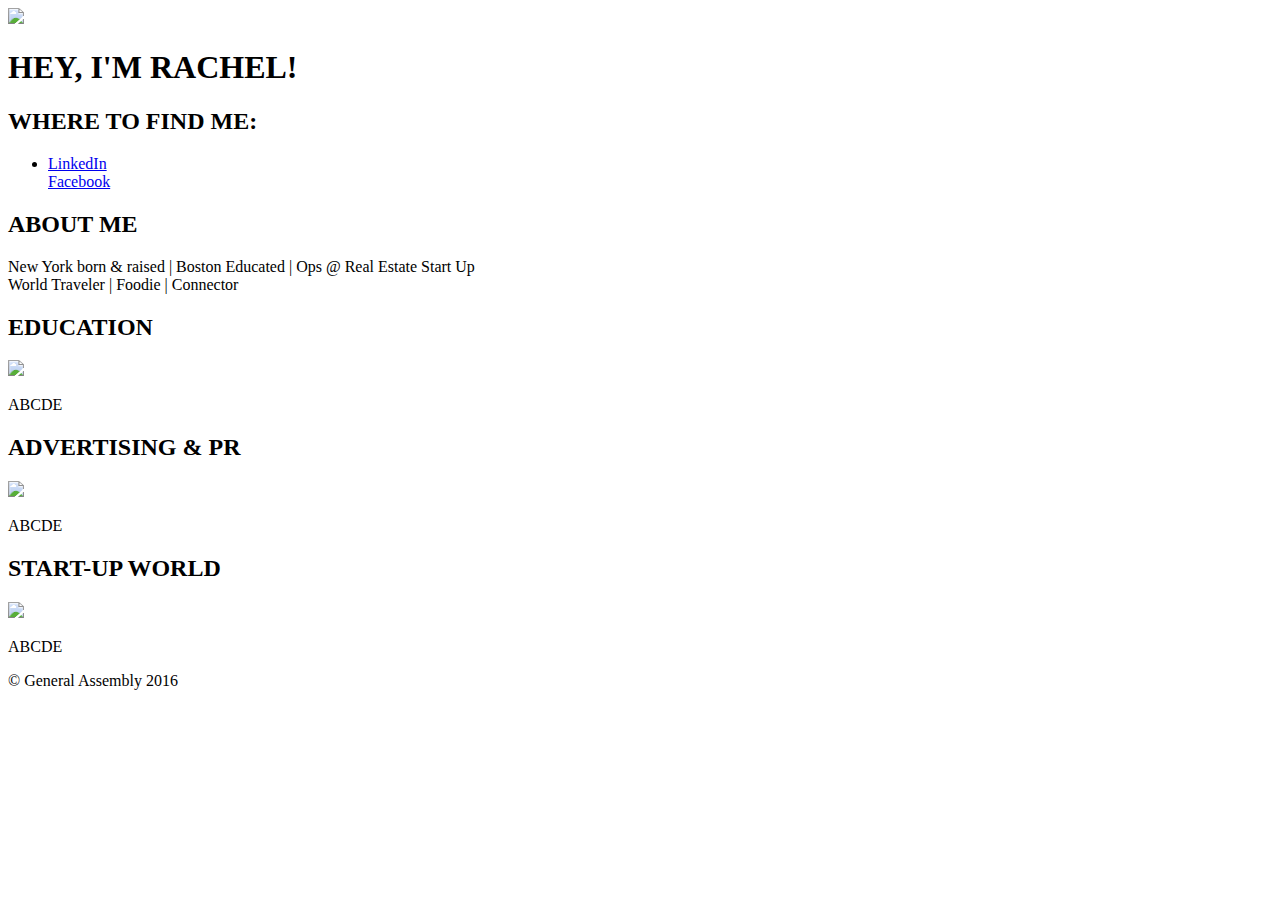
==== index.html @ 027b7163 "Changed Title" ====
<!DOCTYPE html>
<html lang="en">
<head>
  <meta charset="UTF-8">
  <title>About Rachel Ryan</title>
  <link rel="stylesheet" href="css/styles.css">
</head>
<body>
  <div class="wrapper">
    <!-- This is a comment -->
    <header>
      <img src="images/Colombia Headshot 2016.jpg">
      <h1>HEY, I'M RACHEL!</h1>
    </header>
    <div class="main-content">
      <div>
      <h2> WHERE TO FIND ME: </h2>
        <ul>
          <li class="social"><a href="https://www.linkedin.com/in/rachelaryan">LinkedIn</a>
          <br class="social"><a href="https://www.facebook.com/rachelllryan">Facebook</a></br></li>
        </ul>
      </div>
      <div>
        <h2>ABOUT ME</h2>
        <p>New York born & raised | Boston Educated | Ops @ Real Estate Start Up  <br>
        World Traveler | Foodie | Connector</br></p>
      </div>
      <p> </p>
      <div id="projects" class="clearfix">
        <div class="project ">
          <h2>EDUCATION</h2>
          <img src="https://upload.wikimedia.org/wikipedia/en/thumb/5/5b/Boston_College_Seal.svg/1024px-Boston_College_Seal.svg.png">
          <p>ABCDE</p>
        </div>
        <div class="project ">
          <h2>ADVERTISING & PR</h2>
          <img src="images/advertising.png">
          <p>ABCDE</p>
        </div>
        <div class="project ">
          <h2>START-UP WORLD</h2>
          <img src="images/Totes_PSOFNYC.png">
          <p>ABCDE</p>

        </div>
      </div>
    </div>
    <footer>
        <p>&copy; General Assembly 2016</p>
    </footer>
  </div>
</body>
</html>
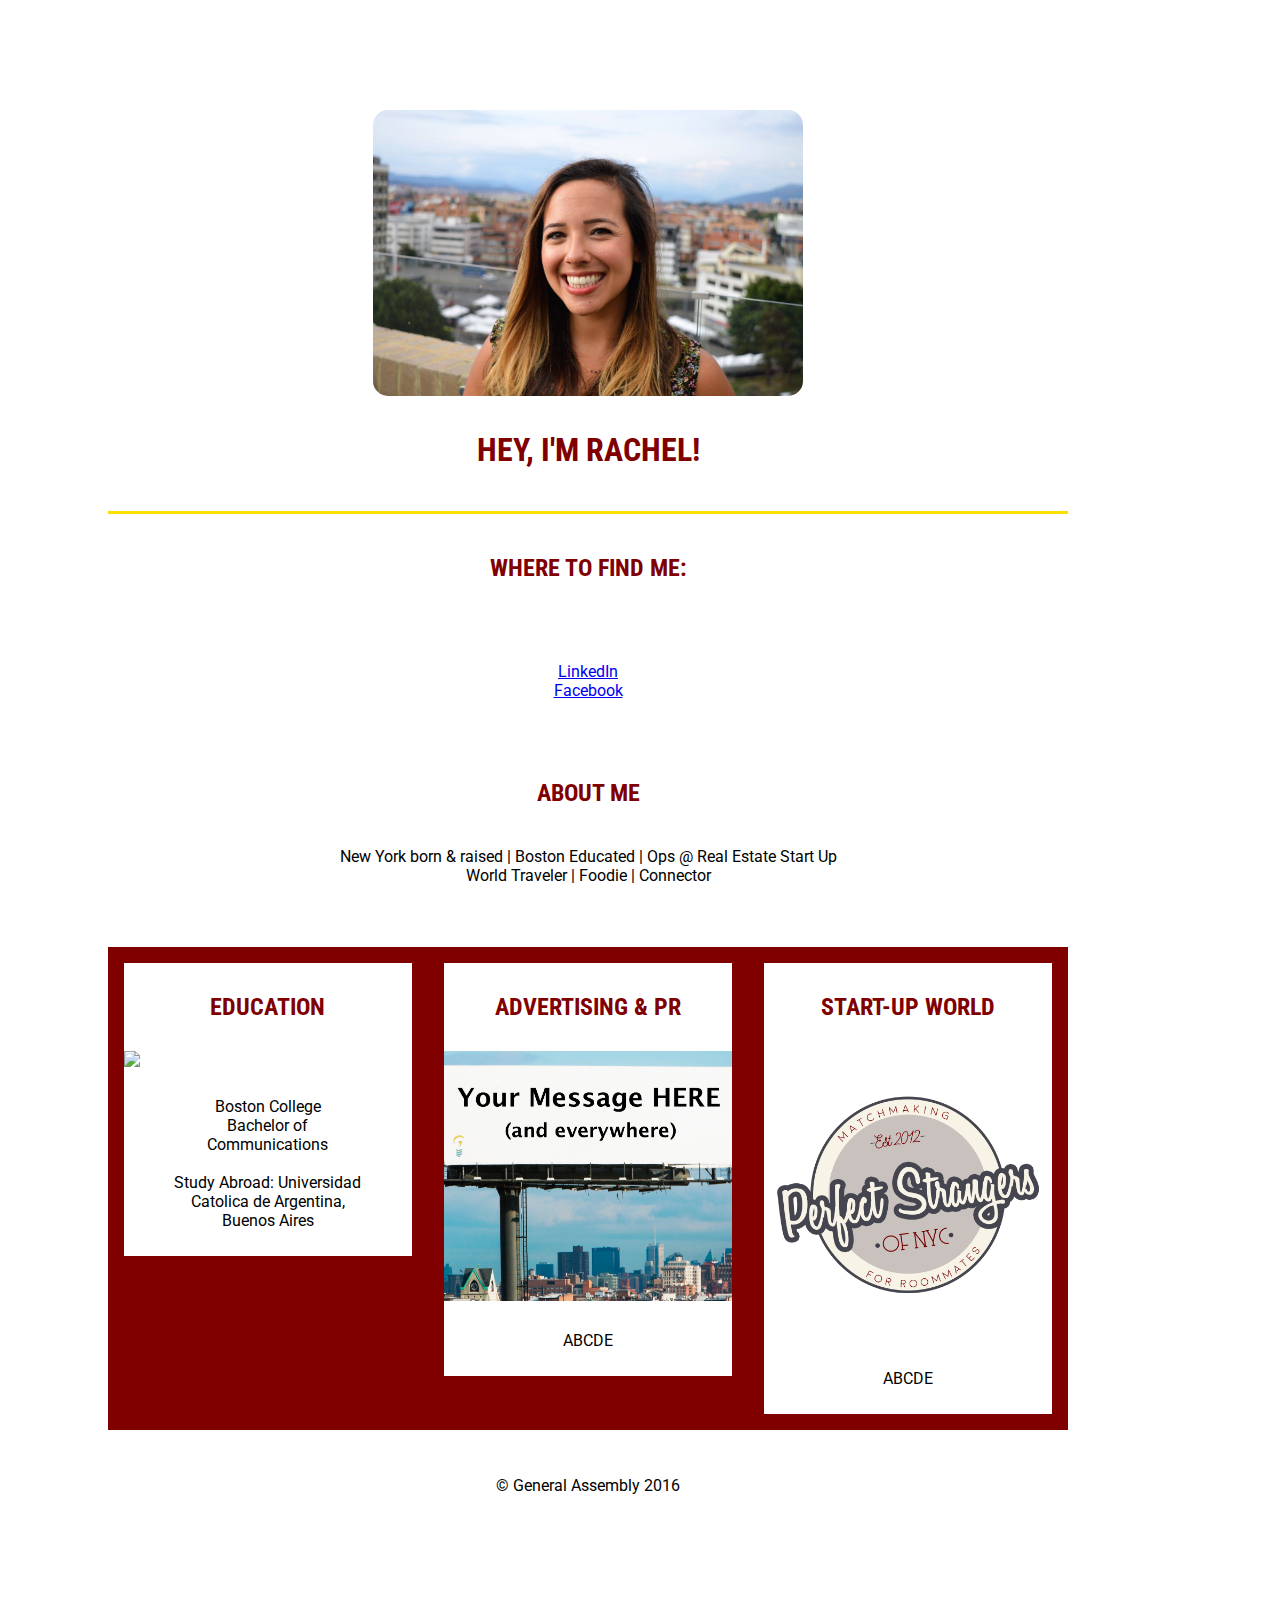
==== commit 3ab0ea9a: "Changed Education Project Text" ====
--- a/index.html
+++ b/index.html
@@ -30,7 +30,10 @@
         <div class="project ">
           <h2>EDUCATION</h2>
           <img src="https://upload.wikimedia.org/wikipedia/en/thumb/5/5b/Boston_College_Seal.svg/1024px-Boston_College_Seal.svg.png">
-          <p>ABCDE</p>
+          <p>Boston College
+          <br>Bachelor of Communications</br>
+          <br>Study Abroad: Universidad Catolica de Argentina, Buenos Aires </br>
+          </p>
         </div>
         <div class="project ">
           <h2>ADVERTISING & PR</h2>
--- a/css/styles.css
+++ b/css/styles.css
@@ -0,0 +1,117 @@
+
+
+
+
+
+
+@import url('https://fonts.googleapis.com/css?family=Roboto|Roboto+Condensed');
+
+h1, h2, h3 {
+	font-family: 'Roboto Condensed', sans-serif;
+	color: maroon;
+}
+
+p, li { 
+	font-family: 'Roboto', sans-serif;
+}
+
+.project {
+	background-color: maroon;
+	width: 543px;
+}
+
+
+h2 ol {
+	color: #e0e209;
+}
+
+body{
+	background color: white
+}
+
+.wrapper {
+	width: 960px;
+	margin: 100px;
+}
+
+header, footer{;
+	text-align: center;
+	padding: 10px 50px;
+}
+
+header img {
+	width: 50%; 
+	border-radius: 15px;
+
+}
+
+h1, h2, h2 ul, ul li, p{;
+	text-align: center;
+	padding: 10px 50px;
+}
+
+.main-content{
+	background-color: white;
+	padding: 10px 0;
+	border-top: 3px solid #FFDF00;
+}
+
+.main-content ul {
+	list-style-type: none;
+	padding-left: 0;
+	margin: 0 auto;
+	text-align: center;
+}
+
+.main-content ul li {
+	padding: 50px;
+	text-align: center;
+}
+
+a{
+	color: black
+	text-decoration: none;
+}
+
+.main-content p {
+	margin: 10px 5px
+	text-align: justify-all;
+}
+
+
+
+#projects {
+	background-color: maroon;
+}
+
+.clearfix:after {
+	content:"";
+	display:table;
+	clear:both;
+}
+
+.project {
+	width: 30%;
+	display: inline block;
+	background-color: white;
+	margin: 1.66%;
+	border-radius: 4 px;
+	float: left;
+}
+
+.project h2 {
+	text-align: center;
+}
+
+.project img {
+	max-width: 100%;
+}
+
+
+
+
+
+
+
+
+
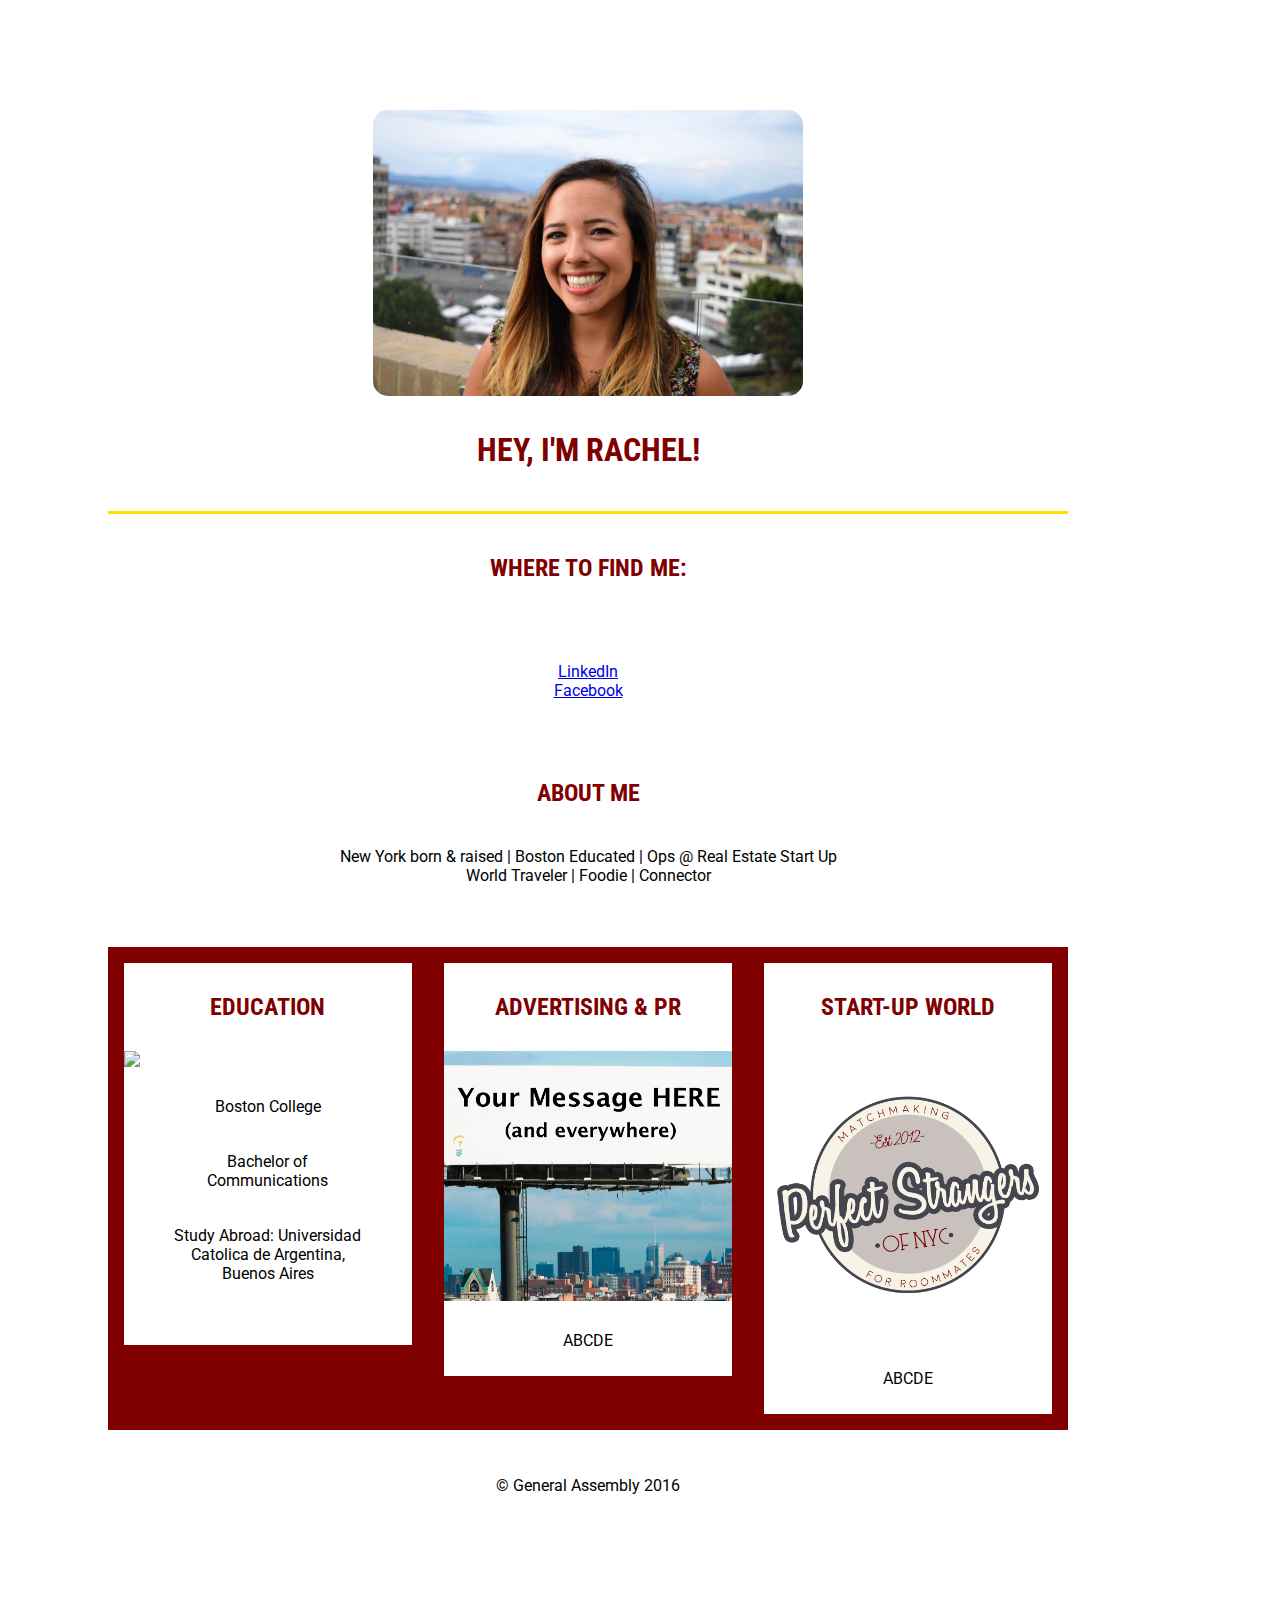
==== commit 3519d8b4: "Adjusted Education Text Formatting" ====
--- a/index.html
+++ b/index.html
@@ -31,8 +31,8 @@
           <h2>EDUCATION</h2>
           <img src="https://upload.wikimedia.org/wikipedia/en/thumb/5/5b/Boston_College_Seal.svg/1024px-Boston_College_Seal.svg.png">
           <p>Boston College
-          <br>Bachelor of Communications</br>
-          <br>Study Abroad: Universidad Catolica de Argentina, Buenos Aires </br>
+          <p>Bachelor of Communications</p>
+          <p>Study Abroad: Universidad Catolica de Argentina, Buenos Aires </p>
           </p>
         </div>
         <div class="project ">
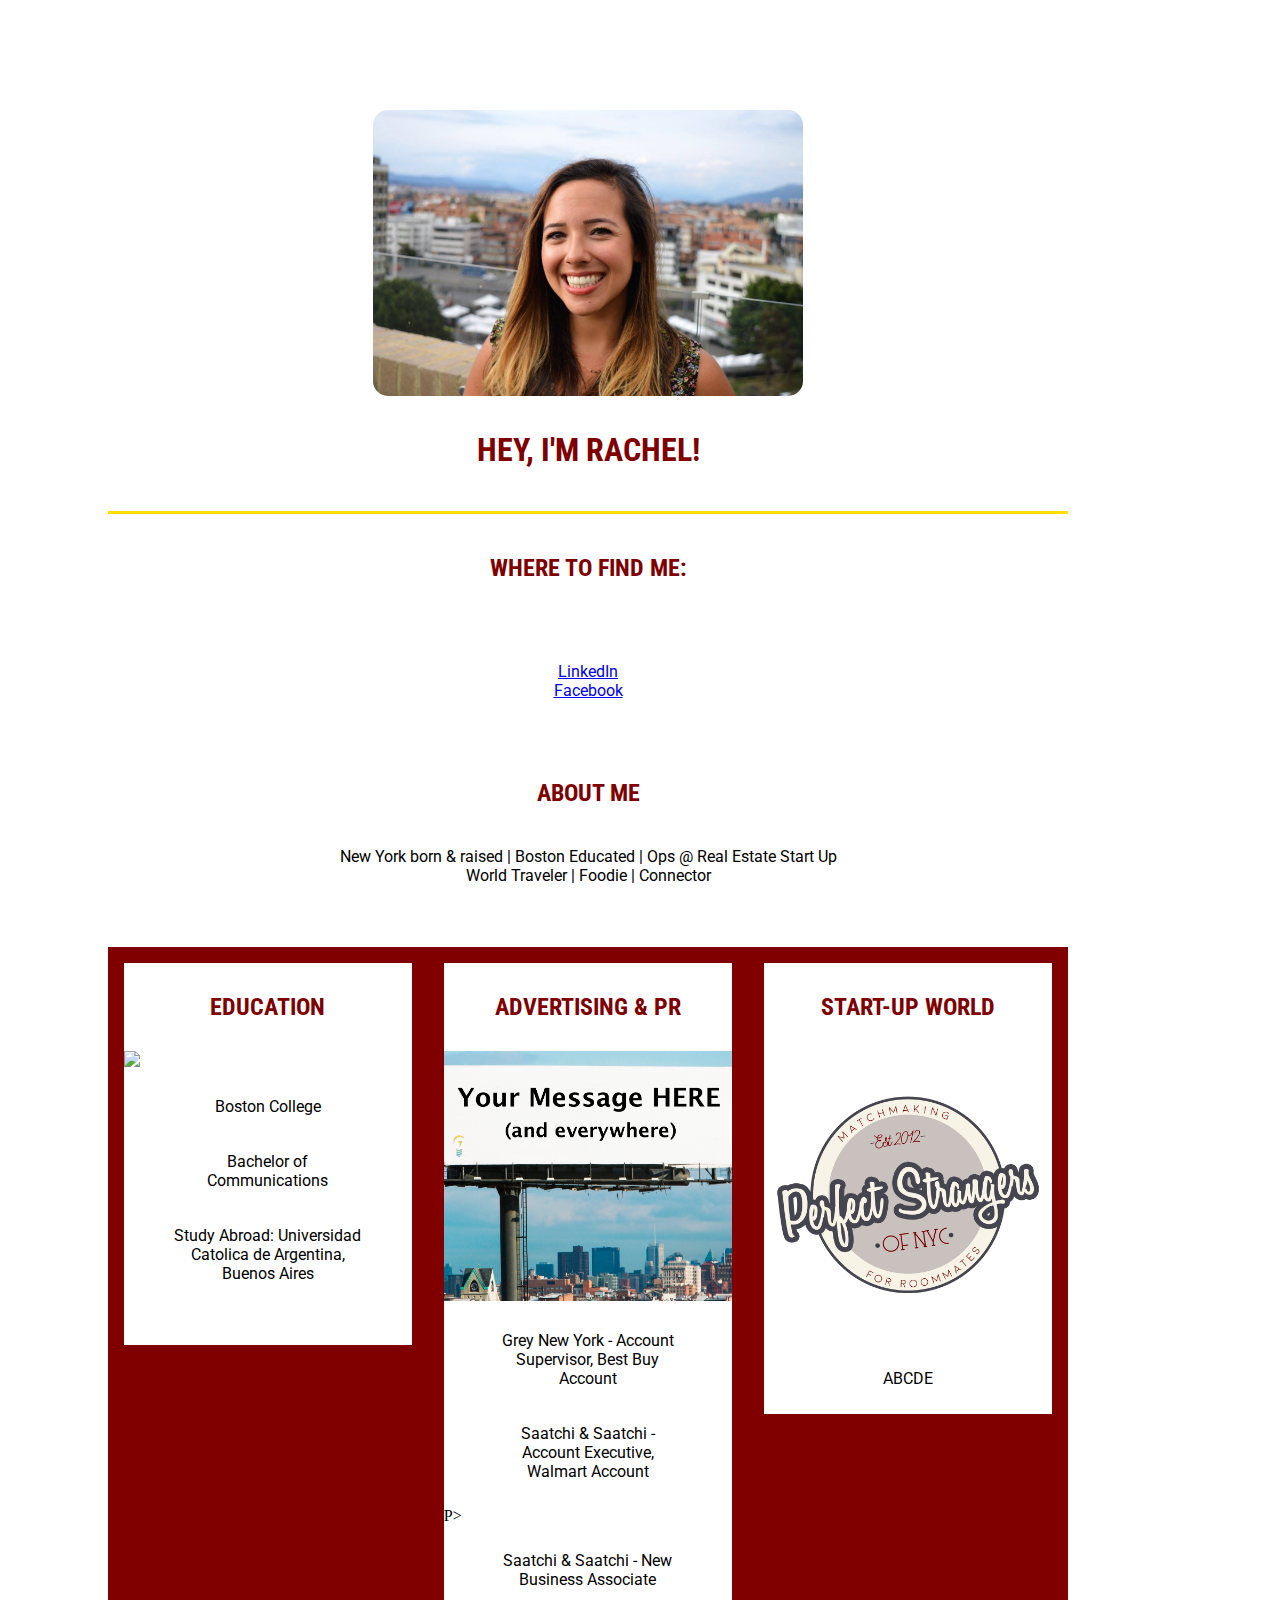
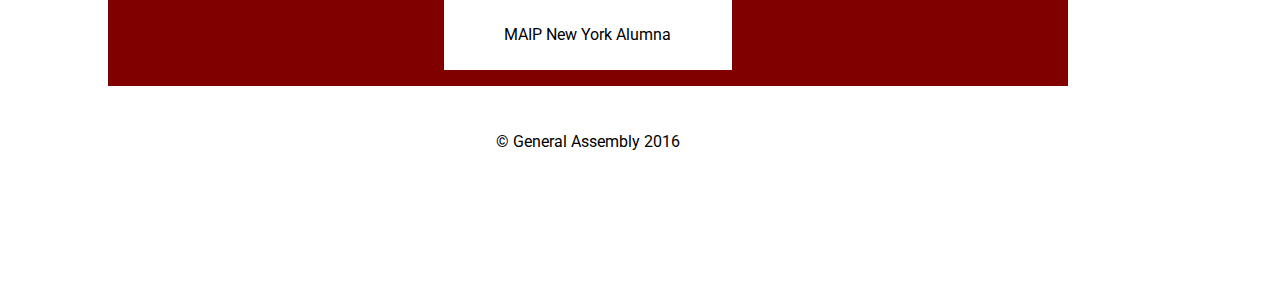
==== commit b83c4e6e: "Updated Advertising & PR Project Text" ====
--- a/index.html
+++ b/index.html
@@ -38,7 +38,10 @@
         <div class="project ">
           <h2>ADVERTISING & PR</h2>
           <img src="images/advertising.png">
-          <p>ABCDE</p>
+          <p>Grey New York - Account Supervisor, Best Buy Account</p>
+          <p>Saatchi & Saatchi - Account Executive, Walmart Account </p>P>
+          <p>Saatchi & Saatchi - New Business Associate </p>
+          <P>MAIP New York Alumna
         </div>
         <div class="project ">
           <h2>START-UP WORLD</h2>
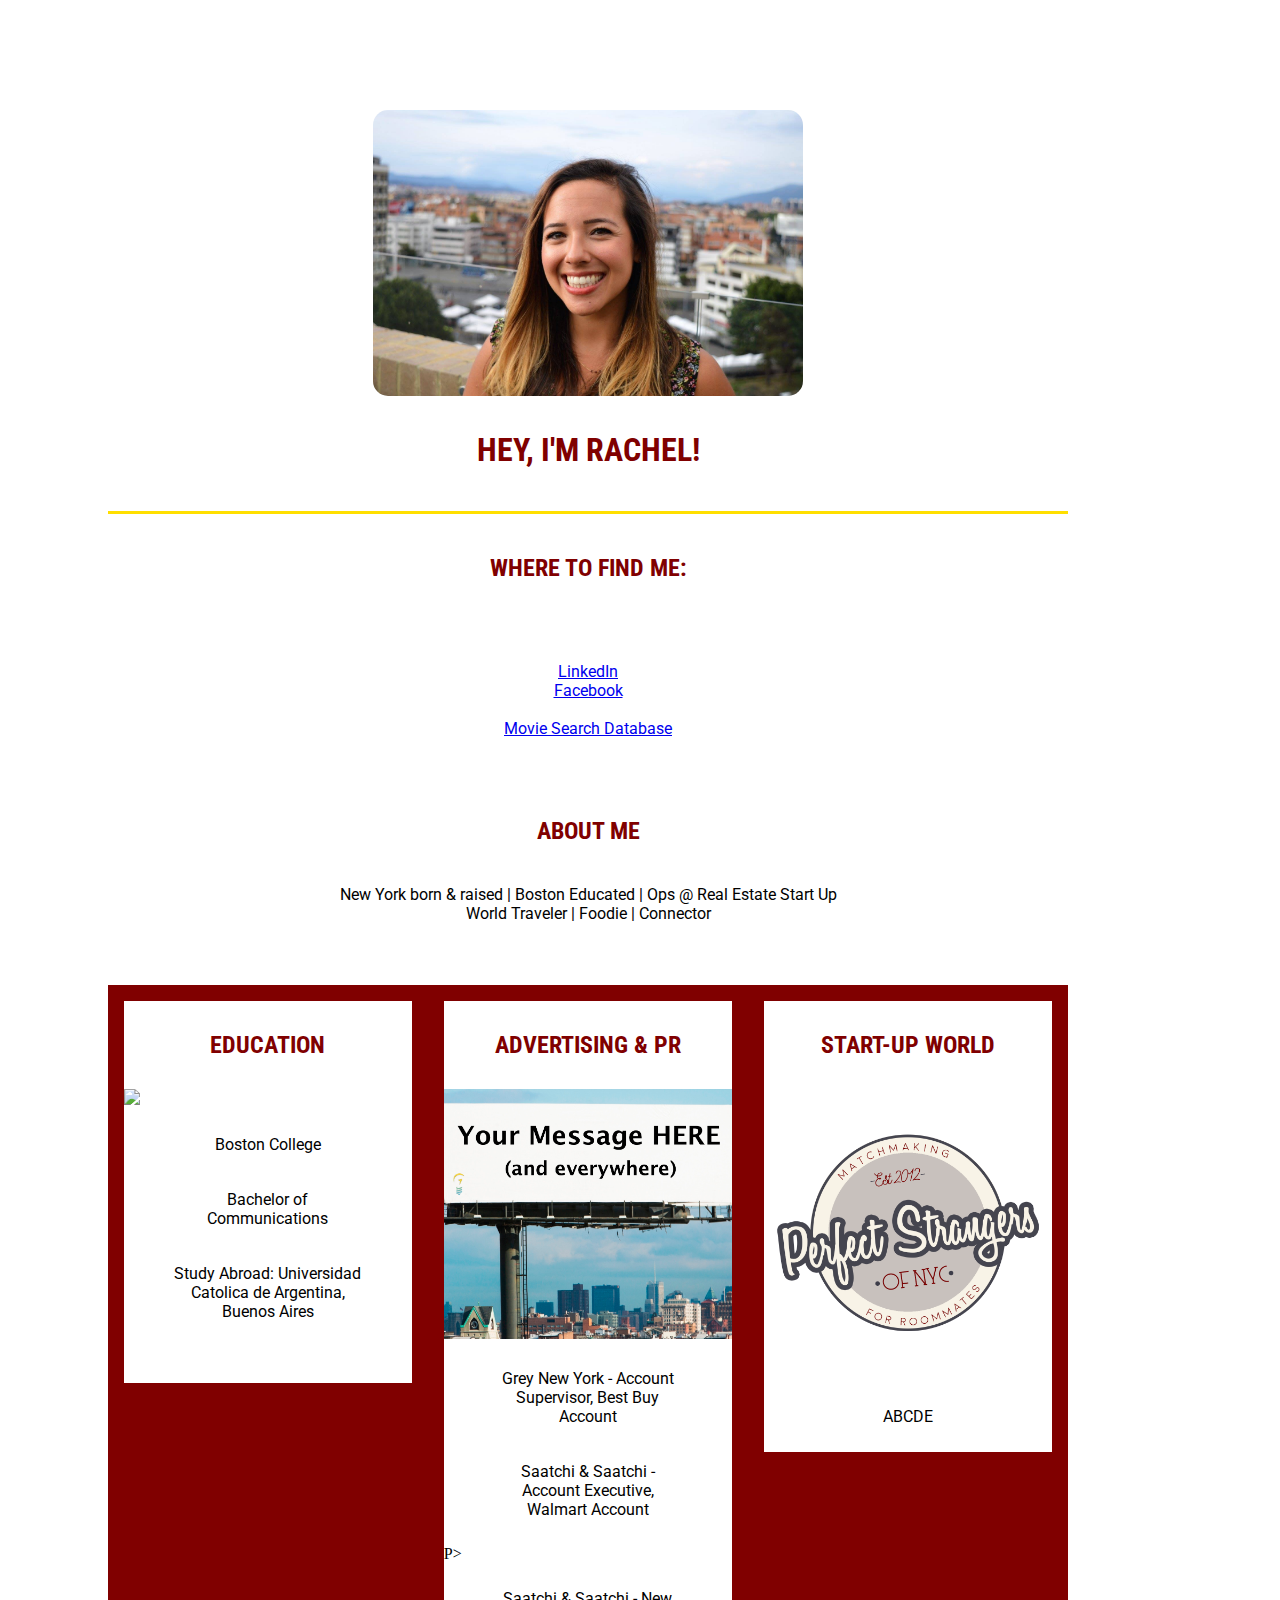
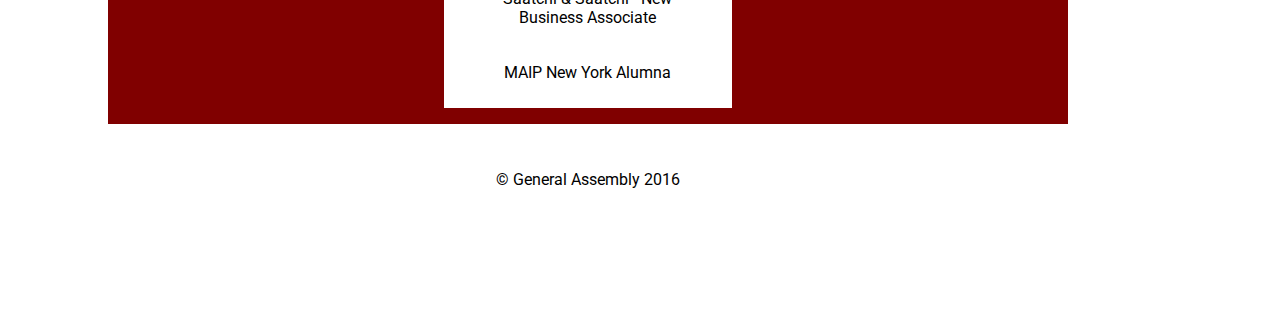
==== commit d8f01252: "added OMDB link" ====
--- a/index.html
+++ b/index.html
@@ -17,7 +17,10 @@
       <h2> WHERE TO FIND ME: </h2>
         <ul>
           <li class="social"><a href="https://www.linkedin.com/in/rachelaryan">LinkedIn</a>
-          <br class="social"><a href="https://www.facebook.com/rachelllryan">Facebook</a></br></li>
+          <br class="social"><a href="https://www.facebook.com/rachelllryan">Facebook</a></br>
+          <br class="social"><a href="movieindex.html">Movie Search Database</a></br>
+
+          </li>
         </ul>
       </div>
       <div>
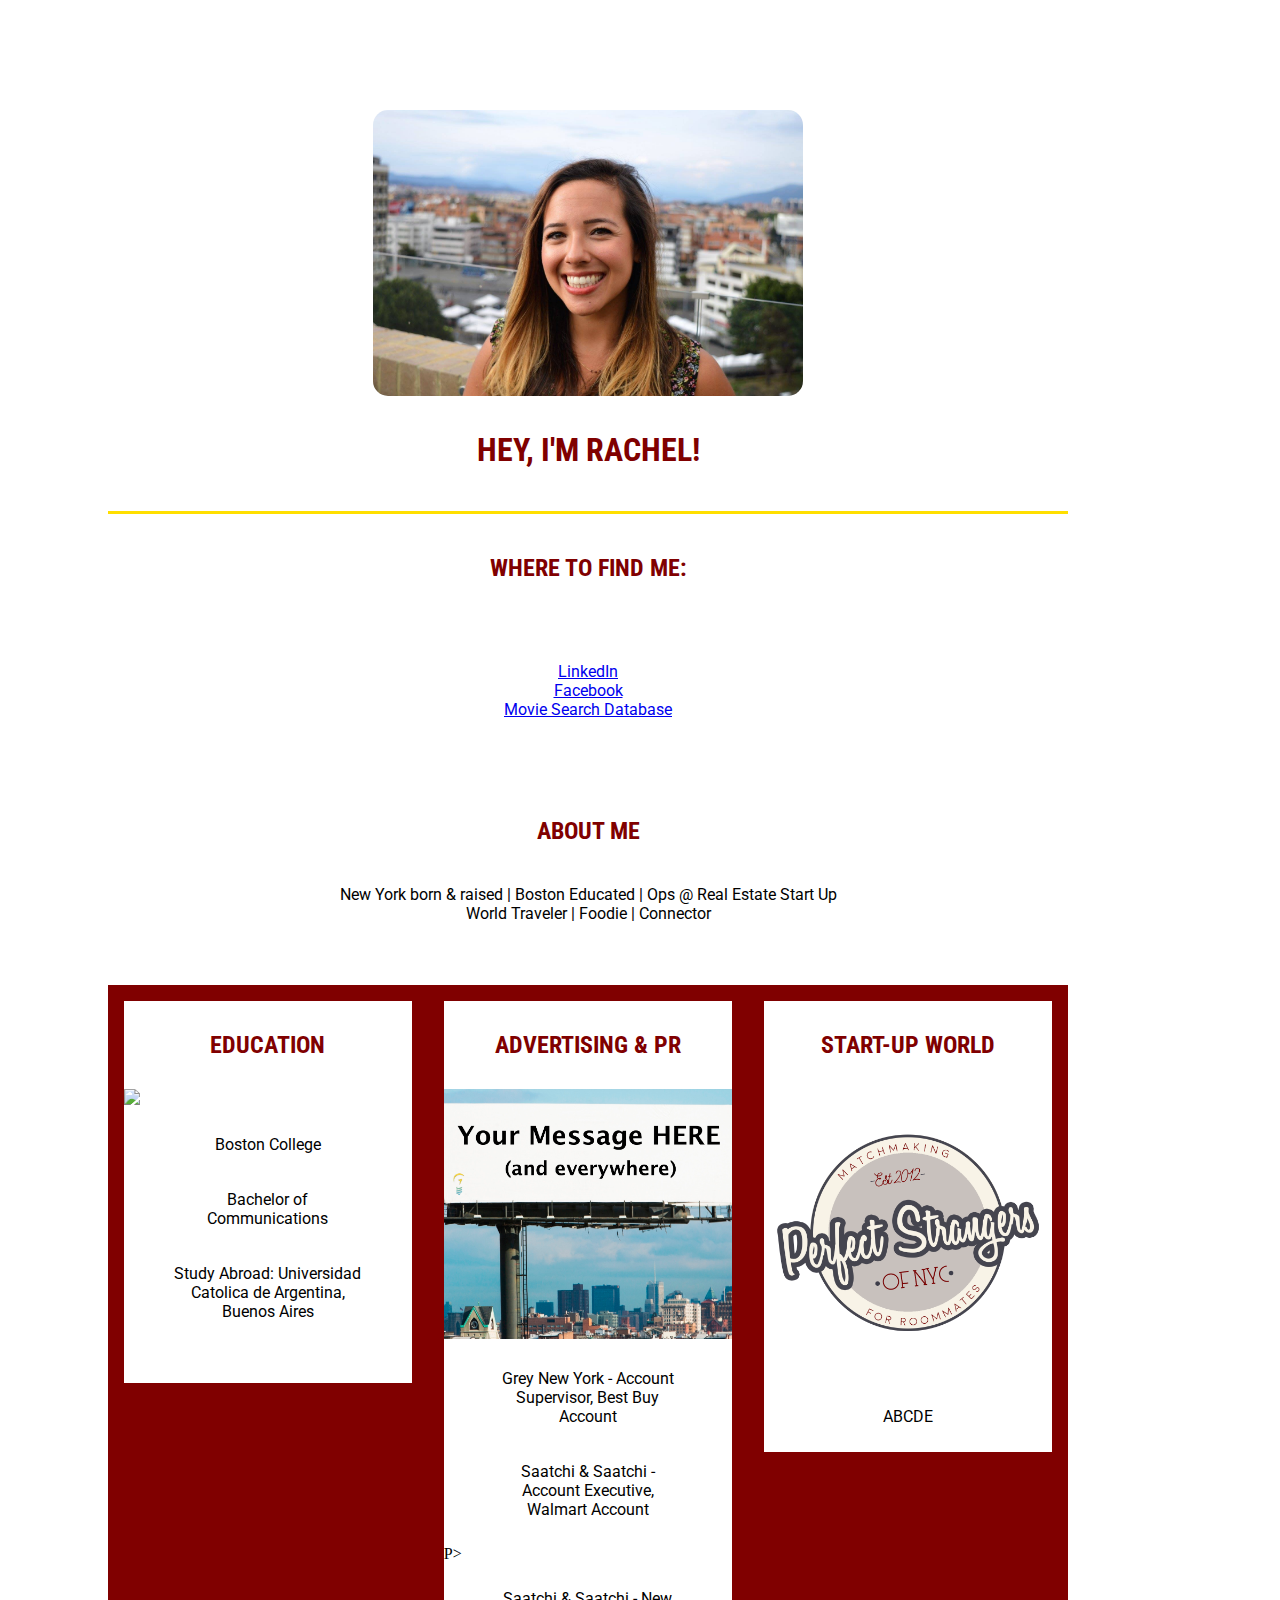
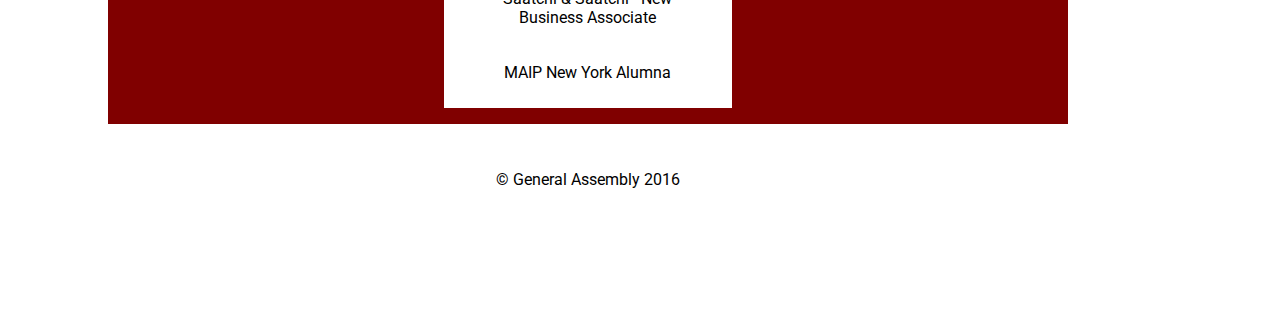
==== commit 1eefb871: "removed BR formatting" ====
--- a/index.html
+++ b/index.html
@@ -17,10 +17,8 @@
       <h2> WHERE TO FIND ME: </h2>
         <ul>
           <li class="social"><a href="https://www.linkedin.com/in/rachelaryan">LinkedIn</a>
-          <br class="social"><a href="https://www.facebook.com/rachelllryan">Facebook</a></br>
-          <br class="social"><a href="movieindex.html">Movie Search Database</a></br>
-
-          </li>
+          <br class="social"><a href="https://www.facebook.com/rachelllryan">Facebook</a>
+          <br class="social"><a href="movieindex.html">Movie Search Database</a></br></br></li>
         </ul>
       </div>
       <div>
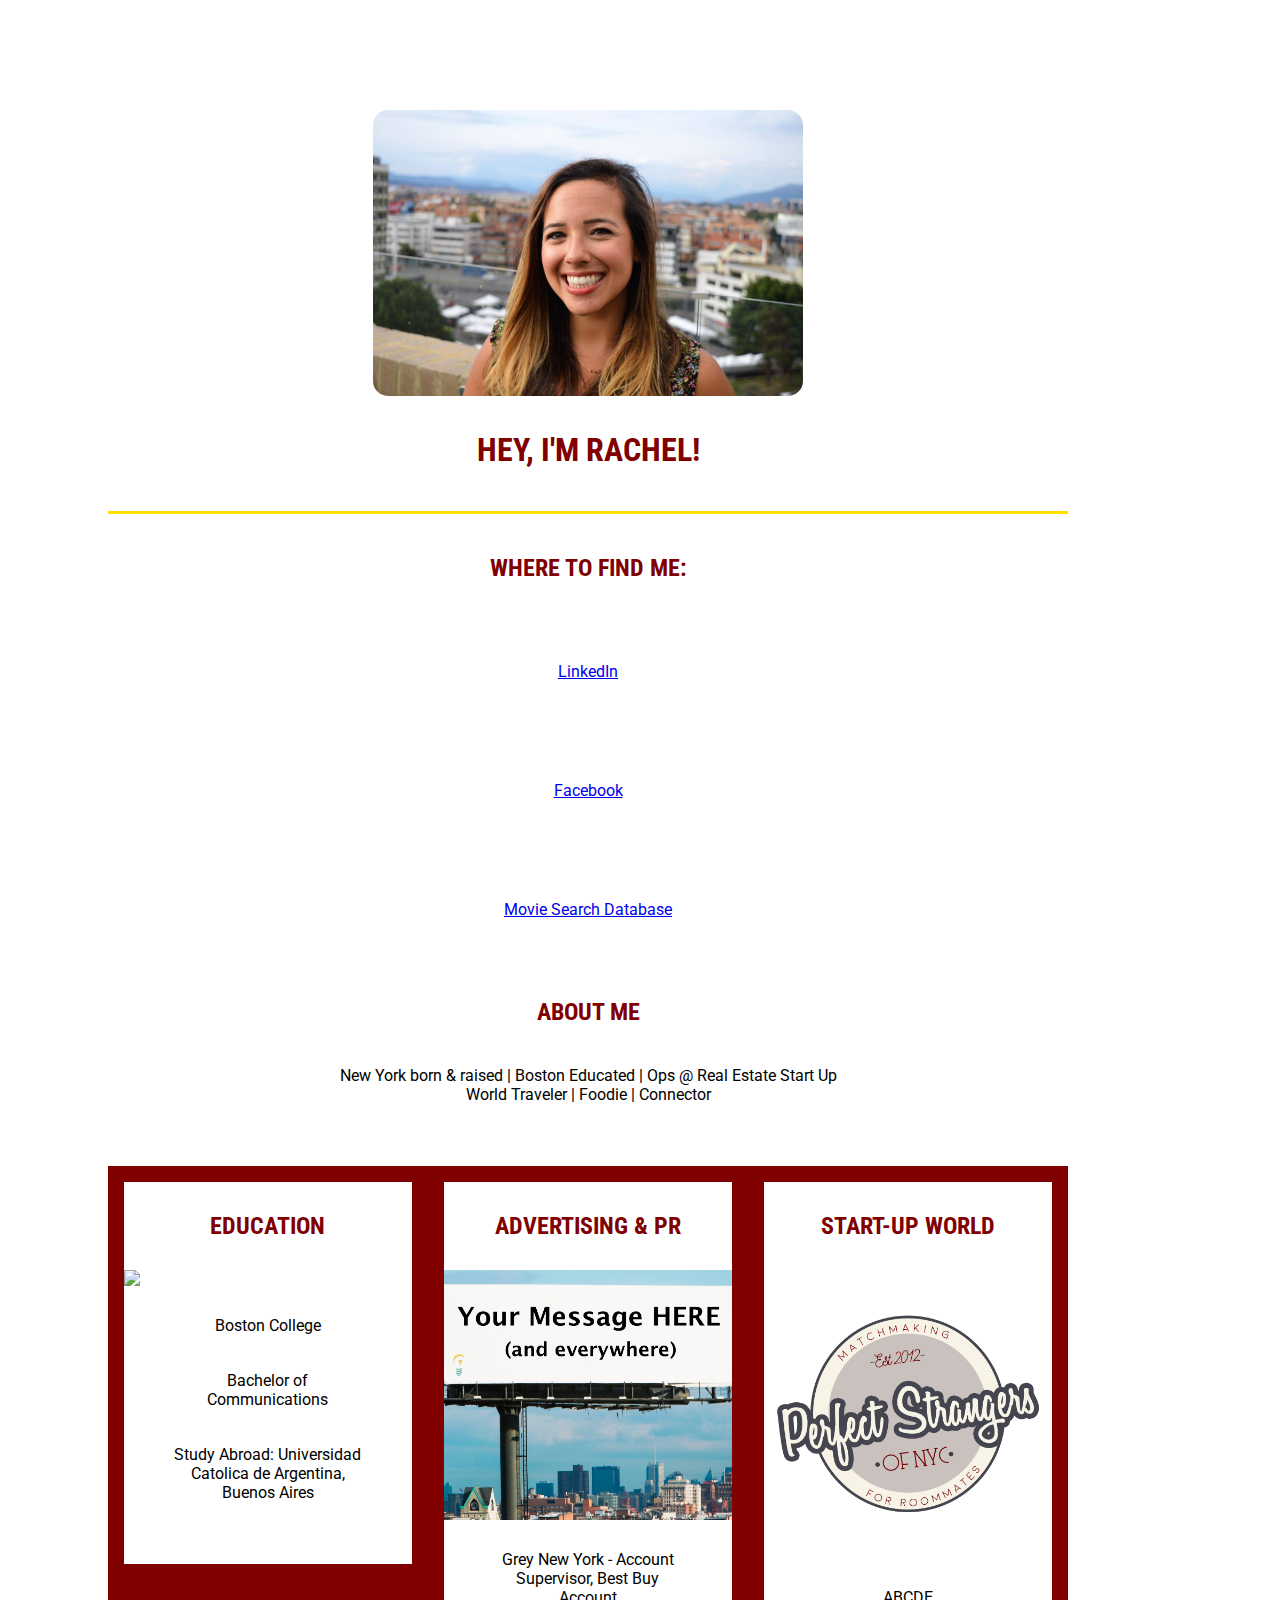
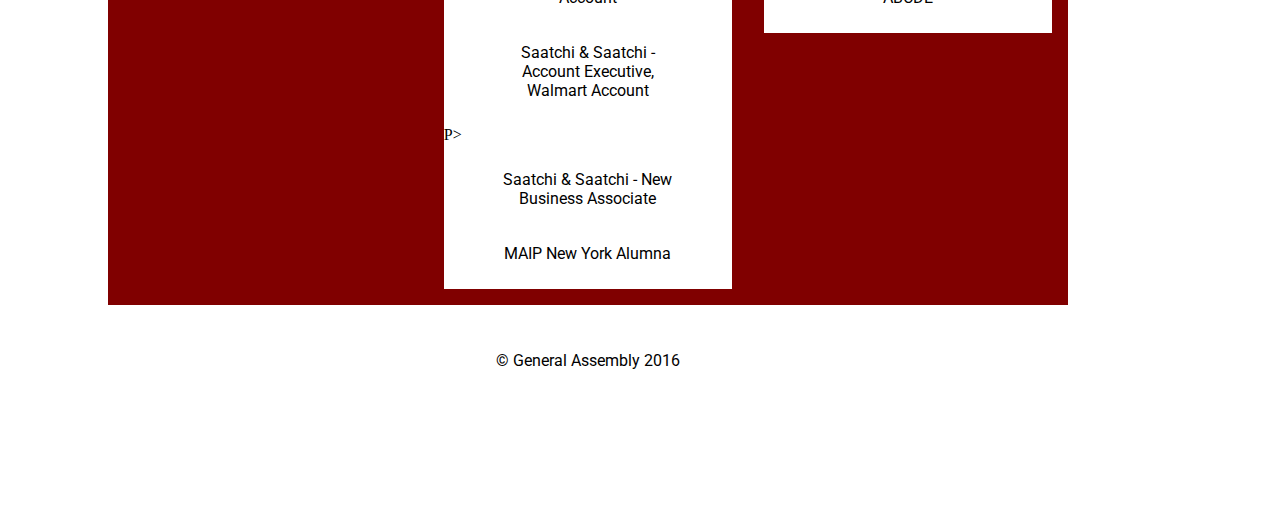
==== commit a0ecb85a: "added LI instead" ====
--- a/index.html
+++ b/index.html
@@ -17,8 +17,8 @@
       <h2> WHERE TO FIND ME: </h2>
         <ul>
           <li class="social"><a href="https://www.linkedin.com/in/rachelaryan">LinkedIn</a>
-          <br class="social"><a href="https://www.facebook.com/rachelllryan">Facebook</a>
-          <br class="social"><a href="movieindex.html">Movie Search Database</a></br></br></li>
+          <li class="social"><a href="https://www.facebook.com/rachelllryan">Facebook</a> </li>
+          <li class="social"><a href="movieindex.html">Movie Search Database</a></li>
         </ul>
       </div>
       <div>
